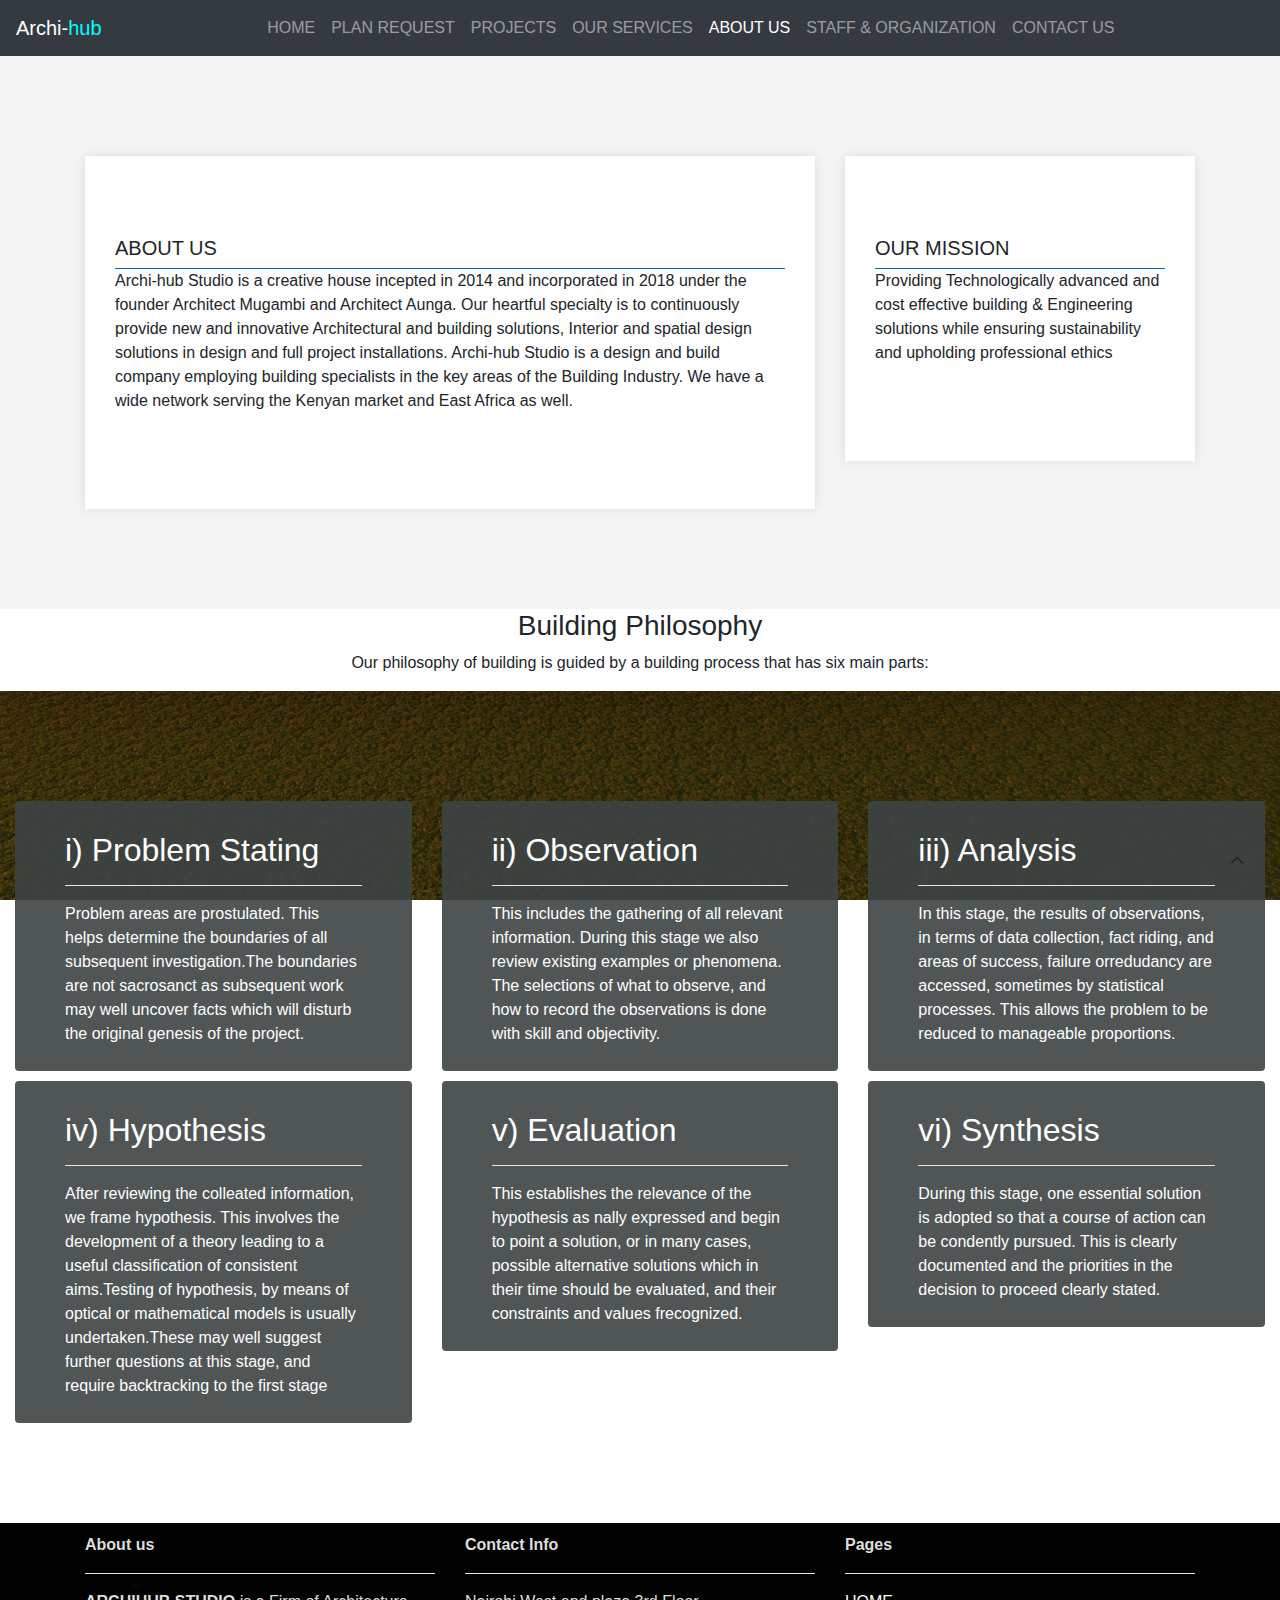
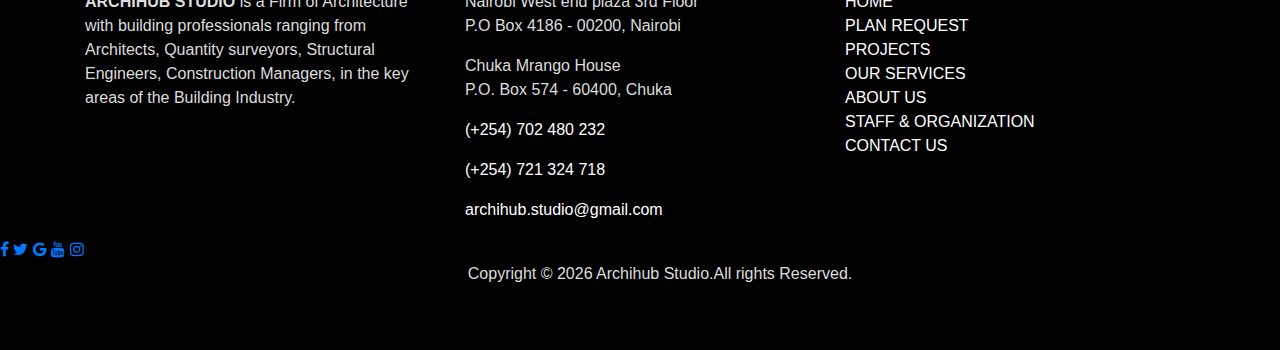
==== Aboutus.html @ 1d27cb5b "initial commit" ====
<!DOCTYPE html>
<html lang="en">
<head>
  <meta charset="utf-8">
	<meta name="viewport" content="width=device-width,initial-scale=1">
	<meta name="keywords" content="plan,architecture,bedroom,design,archihub,interior,architect,construction,archi-hub,archihub studio,archi-hub studio,plan request,plan-request,landscaping,house,approval,structural,BORAX,county,submission,approval">
	<title>Archihub Studio</title>
	
	<link rel="stylesheet" type="text/css" href="bootstrap/css/bootstrap.min.css">
	
	<!-- Owl Carousel CSS -->
    <link rel="stylesheet" href="css/owl-carousel/owl.carousel.min.css">
    <link rel="stylesheet" href="css/owl-carousel/owl.theme.default.min.css">
    
	<link rel="stylesheet" href="https://cdnjs.cloudflare.com/ajax/libs/font-awesome/4.7.0/css/font-awesome.min.css">
     
      
  <!--Magnific popup-->
  <link rel="stylesheet" href="css/magnific-popup/magnific-popup.css">
  
  <!--CUSTOM CSS-->
  <link rel="stylesheet" type="text/css" href="css/style.css">
</head>
<body>

<!--Header-->

<header class="">
 
 <nav class="navbar navbar-expand-lg navbar-dark bg-dark">
 <a class="navbar-brand" href="#">Archi-<span style="color: cyan;">hub</span></a>
  <button class="navbar-toggler" type="button" data-toggle="collapse" data-target="#collapsibleNavbar"" aria-controls=" aria-expanded="false" aria-label="Toggle navigation">
    <span class="navbar-toggler-icon"></span>
  </button>
 
  <div class="navbar-collapse collapse" id="collapsibleNavbar">
   <ul class="nav navbar-nav">
    <li class="nav-item">
      <a class="nav-link" href="Index.html">HOME</a>
    </li>
    <li class="nav-item">
      <a class="nav-link" href="Planrequest.html">PLAN REQUEST</a>
    </li>
    <li class="nav-item">
      <a class="nav-link" href="Project.html">PROJECTS</a>
    </li>
    <li class="nav-item">
      <a class="nav-link" href="services.html">OUR SERVICES</a>
    </li>
    <li class="nav-item active">
      <a class="nav-link" href="Aboutus.html">ABOUT US</a>
    </li>
    <li class="nav-item">
      <a class="nav-link" href="staff.html">STAFF & ORGANIZATION</a>
    </li>
    
    <li class="nav-item">
      <a class="nav-link" href="Contactus.html">CONTACT US</a>
    </li>

   </ul>
  </div>
 </nav>
 </header>
 
<!--HEADER ENDS-->

<div id="services">
    <div class="content-box-md">
    <div class="container">
    <div class="row">
      <div class="col-md-8">
       <div class="service">
       <h5>ABOUT US</h5>
       <hr>
       <p>Archi-hub Studio is a creative house incepted in 2014 and incorporated in 2018 under the founder Architect Mugambi and Architect Aunga.
          Our heartful specialty is to continuously provide new and innovative Architectural and building solutions, Interior and spatial design solutions in design and full project installations.
          
          Archi-hub Studio is a design and build company employing building specialists in the key areas of the Building Industry.
          
          We have a wide network serving the Kenyan market and East Africa as well.</p>
       </div>
      </div>
    
      <div class="col-md-4">
          <div class="service">
          <h5>OUR MISSION</h5>
          <hr>
          <p>Providing Technologically advanced and cost effective building & Engineering solutions while ensuring sustainability and upholding professional ethics</p>
          </div>
      </div>
    
    
    </div>
    </div>
    </div>
    </div>
    
     <h3 class="text-center">Building Philosophy</h3>
     <p class="text-center">Our philosophy of building is guided by a building process that has six main parts:</p>
             
    
 <section class="philosophy">
     
     <div class="content-box-md">
         
         <div class="container-fluid">
           
             <div class="row">
                 
                 <div class="col-md-4">
                    <div class="philosophy-item">
                     <h5>i) Problem Stating</h5>
                     <hr>
                     <p>Problem areas are prostulated. This helps determine the boundaries of all subsequent investigation.The boundaries are not sacrosanct as subsequent work may well uncover facts which will disturb the original genesis of the project.</p>
                 </div>
                 </div>
                 
                 <div class="col-md-4">
                    <div class="philosophy-item">
                     <h5>ii) Observation</h5>
                     <hr>
                     <p>This includes the gathering of all relevant information. During this stage we also review existing examples or phenomena. The selections of what to observe, and how to record the observations is done with skill and objectivity.</p>
                 </div>
                 </div>
                 
                 <div class="col-md-4">
                    <div class="philosophy-item">
                     <h5>iii) Analysis</h5>
                     <hr>
                     <p>In this stage, the results of observations, in terms of data collection, fact riding, and areas of success, failure orredudancy are accessed, sometimes by statistical processes. This allows the problem to be reduced to manageable proportions.</p>
                 </div>
                 </div>
                 
             </div>
             
         </div>
         
         <div class="container-fluid">
             
             <div class="row">
                 
                 <div class="col-md-4">
                    <div class="philosophy-item">
                     <h5>iv) Hypothesis</h5>
                     <hr>
                     <p>After reviewing the colleated information, we frame hypothesis. This involves the development of a theory leading to a useful classification of consistent aims.Testing of hypothesis, by means of optical or mathematical models is usually undertaken.These may well suggest further questions at this stage, and require backtracking to the first stage</p>
                 </div>
                 </div>
                 
                 <div class="col-md-4">
                    <div class="philosophy-item">
                     <h5>v) Evaluation</h5>
                     <hr>
                     <p>This establishes the relevance of the hypothesis as nally expressed and begin to point a solution, or in many cases, possible alternative solutions which in their time should be evaluated, and their constraints and values frecognized.</p>
                 </div>
                 </div>
                 
                 <div class="col-md-4">
                    <div class="philosophy-item">
                     <h5>vi) Synthesis</h5>
                     <hr>
                     <p>During this stage, one essential solution is adopted so that a course of action can be condently pursued. This is clearly documented and the priorities in the decision to proceed clearly stated.</p>
                 </div>
                 </div>
                 
             </div>
             
         </div>
         
     </div>
     
 </section>


<!--FOOTER BEGINS-->

<footer>
    <section class="bottom">
        <div class="container">
         <div class="row">
           <div class="col-sm-4">
            <div class="footer-div">
             <p class="strong"><strong>About us</strong></p>
             <hr>
             <p><strong>ARCHIHUB STUDIO</strong> is a Firm of Architecture with building professionals ranging from Architects, Quantity surveyors, Structural Engineers, Construction Managers, in the key areas of the Building Industry.</p>
           </div>
          </div>
           <div class="col-sm-4" id="contact">
            <div class="footer-div">
             <p class="strong" id="contactinfo"><strong>Contact Info</strong></p>
             <hr>
               <p>Nairobi West end plaza 3rd Floor<br>P.O Box  4186 - 00200, Nairobi</p>
               <p>Chuka Mrango House<br>P.O. Box 574 - 60400, Chuka</p>
               <p><a href="tel:+254702480232" style="text-decoration: none">(+254) 702 480 232</a></p>
               <p><a href="tel:+254721324718" style="text-decoration: none">(+254) 721 324 718</a></p>
               <p><a href="mailto:archihub.studio@gmail.com" style="text-decoration: none">archihub.studio@gmail.com</a></p>
           </div>
          </div>
           
           <div class="col-sm-4" id="pages">
              <div class="footer-div">
               <p class="strong"><strong>Pages</strong></p>
               <hr>
               <a href="Index.html" style="text-decoration: none">HOME</a><br>
               <a href="Planrequest.html" style="text-decoration: none">PLAN REQUEST</a><br>
               <a href="Project.html" style="text-decoration: none">PROJECTS</a><br>
               <a href="services.html" style="text-decoration: none">OUR SERVICES</a><br>
               <a href="Aboutus.html" style="text-decoration: none">ABOUT US</a><br>
               <a href="staff.html" style="text-decoration: none">STAFF & ORGANIZATION</a><br>
               <a href="Contactus.html" style="text-decoration: none">CONTACT US</a>
               </div>
           </div>
           
         </div>
       </div>
      </section>
      
         <div class="social">  
             <a href="#" id="face" class="fa fa-facebook"></a>        
             <a href="#" id="twit" class="fa fa-twitter"></a>
             <a href="#" class="fa fa-google"></a>  
             <a href="#" class="fa fa-youtube"></a>  
             <a href="#" class="fa fa-instagram"></a>
         </div>
      
  <div class="footer text-center" id="foot">
    <ul align="center">
    Copyright &copy;
    <script>
     document.write(new Date().getFullYear());
    </script> Archihub Studio.All rights Reserved.
  </ul>
  <br>
  
  <br/>
</div>

<!-- Back To Top -->
    <a href="#home" id="back-to-top" class="btn btn-sm btn-yellow btn-back-to-top smooth-scroll hidden-sm hidden-xs" title="home" role="button">
      <i class="fa fa-angle-up"></i>
    </a>

</footer>

<!--FOOTER ENDS-->

<!--JQUERY-->
    <script src="js/jquery.js"></script>
    
   <!-- BOOTSTRAP JS-->
   <script src="bootstrap/js/bootstrap.js"></script>
    <script src="bootstrap/js/bootstrap.min.js"></script>
    
    <!-- Owl Carousel JS -->
    <script src="js/owl-carousel/owl.carousel.min.js"></script>
    
     <!--MAGNIFIC POPUP-->
   <script src="js/jquery.magnific-popup.min.js"></script>
   
     <!--COUNTER-->
    <script src="js/counter/jquery.counterup.min.js"></script>
   
     <!--WAYPOINTS-->
    <script src="js/waypoints/jquery.waypoints.min.js"></script>

   <!--CUSTOM JS-->
    <script src="js/script.js"></script>

</body>
</html>
---- css/style.css ----
/*============================================================================
                          INDEX PAGE
=============================================================================*/
                          
/*==========================
Navigation
============================*/ 

.navbar-collapse{
    justify-content: center;
}
.navbar-collapse.collapse.in{
    display: inline-block;
    
}
.nav-item:hover li{
    color: #343a40;
}
/*======
navigation ends
=========================*/

/*=======================
carousel
======================*/



* {box-sizing: border-box;}
.mySlides {display: none;}
img {vertical-align: middle;}

/* Slideshow container */
.slideshow-container {
  max-width: 1000px;
  position: relative;
  margin: auto;
}

/* Caption text */
.text {
  color: #f2f2f2;
  font-size: 15px;
  padding: 8px 12px;
  position: absolute;
  bottom: 8px;
  width: 100%;
  text-align: center;
}

/* Number text (1/3 etc) */
.numbertext {
  color: #f2f2f2;
  font-size: 12px;
  padding: 8px 12px;
  position: absolute;
  top: 0;
}

/* The dots/bullets/indicators */
.dot {
  height: 15px;
  width: 15px;
  margin: 0 2px;
  background-color: #bbb;
  border-radius: 50%;
  display: inline-block;
  transition: background-color 0.6s ease;
}



/* Fading animation */
.fade {
  -webkit-animation-name: fade;
  -webkit-animation-duration: 5.0s;
  animation-name: fade;
  animation-duration: 5.0s;
    
}

@-webkit-keyframes fade {
  from {opacity: .4} 
  to {opacity: 1}
}

@keyframes fade {
  from {opacity: .4} 
  to {opacity: 1}
}

/* On smaller screens, decrease text size */
@media only screen and (max-width: 300px) {
  .text {font-size: 11px}
}


/*======================
Carousel ends
========================*/

/*=====================
TOP HOUSES
======================*/

.hvrbox .hvrbox-layer_slideup {
	-moz-transform: translateY(100%);
	-webkit-transform: translateY(100%);
	-ms-transform: translateY(100%);
	transform: translateY(100%);
}
.hvrbox:hover .hvrbox-layer_slideup,
.hvrbox.active .hvrbox-layer_slideup {
	-moz-transform: translateY(0);
	-webkit-transform: translateY(0);
	-ms-transform: translateY(0);
	transform: translateY(0);
}

/* Zoom Effect*/
.tophouse-item:hover img{
    -webkit-transform: scale(1.1);
    transform: scale(1.1);
}
.tophouse-item img{
    -webkit-transition: -webkit-transform 0.5s ease;
    transition: -webkit-transform 0.5s ease;
    transition: transform 0.5s ease;
    transition: transform 0.5s ease, -webkit-transform 0.5s ease;
}

.tophouse-item{
    overflow: hidden;
    position: relative;
}

/* overlay effect*/
.tophouse-item-overlay{
    position: absolute;
    top: 0;
    bottom: 0;
    left: 0;
    right: 0;
    background: rgba(14, 14, 17, 0.7);
    cursor: -webkit-zoom-in;
    cursor: zoom-in;
    opacity: 0;
    -webkit-transition: all 0.8s ease;
    transition: all 0.8s ease;
}

/* overlay details */
.tophouse-item-details{
    width: 100%;  
    position: absolute;
    top: 50%;
    left: 0;
    -webkit-transform: translateY(-50%);
    transform: translateY(-50%);
}

.tophouse-item-details h3{
    color: #f4c613;
    text-transform: uppercase;
    font-size: 30px;
    margin: 0;
    padding: 0;
    -webkit-transform: translateY(-20%);
    transform: translateY(-20%);
    -webkit-transition: all 0.8s;
    transition: all 0.8s;
}

.tophouse-item-details span{
    display: inline-block;
    border-top: 1px solid #fff;
    border-bottom: 1px solid #fff;
    height: 6px;
    width: 30px;
    margin: 11px auto 5px auto;
}

.tophouse-item-details p{
    font-size: 17px;
    color: #fff;
    text-transform: uppercase;
    margin: 0;
    padding: 0;
    -webkit-transform: translateY(20%);
    transform: translateY(20%);
    -webkit-transition: all 0.8s;
    transition: all 0.8s;
}

/* display on hover */
.tophouse-item:hover .tophouse-item-details h3{
    -webkit-transform: translateY(0);
    transform: translateY(0);   
}

.tophouse-item:hover .tophouse-item-details p{
    -webkit-transform: translateY(0);
    transform: translateY(0);   
}

.tophouse-item:hover .tophouse-item-overlay{
    opacity: 1;
}

.column-margin{
    margin: 10px 0;
}
/*=====================
TOP HOUSES ENDS
======================*/

/*=====================
STATS SECTION BEGINS
======================*/

.vertical-heading h5 {
    color: #0072ff;
    font-size: 14px;
    font-weight: 500;
    text-transform: uppercase;
    word-spacing: 9px;
    display: inline-block;
    -webkit-transform: rotate(-90deg);
    transform: rotate(-90deg);
    position: relative;
    top: 60px;
    left: -53px;
}

.vertical-heading h2 {
    margin: 0 0 0 35px;
}

.vertical-heading h2 {
    font-size: 42px;
    font-weight: 100;
    line-height: 45px;
}

#stats{
    background: url("../gen renders/MTWAPA HOTEL/111.jpg") no-repeat fixed center;
    background-size: cover;
}

#stats .content-box-md{
    background: rgba(0, 0, 0, 0.8);
}

#stats .vertical-heading h2{
    color: #fff;
}

#stats .vertical-heading{
    margin-bottom: 50px;
}

.stats-item{
    background: rgba(61, 68, 68, 0.6);
    border-radius: 4px;
    min-height: 170px;
    padding: 25px 50px;
    -webkit-transition: all 400ms linear;
    transition: all 400ms linear;
}

.stats-item i{
    font-size: 42px;
    color: #0072ff;
    margin: 0 0 6px 0;
    -webkit-transition: all 400ms linear;
    transition: all 400ms linear;
}

.stats-item h3{
    font-size: 32px;
    color: #fff;
    margin: 5px 0 5px 0;
}

.stats-item p{
    color: #fff;
    margin: 0;
}

.stats-item:hover{
    background: #0072ff;
} 

.stats-item:hover i{
    color: #fff;
    -webkit-transform: translateY(-20px);
    transform: translateY(-20px);
}


/*=====================
STATS SECTION ENDS
======================*/



/*======================
 SIDEBAR BEGINS
=======================*/
.interior{
  height: auto;
  width: 100%;
}



/*======================
 SIDEBAR ENDS
=======================*/
/*====================
footer
====================*/

footer{
  position: relative;
  clear: both;
  height: 40px;
  margin-top: 0px;
  bottom: 0;
}


.bottom{
  background-color: #000000;
  z-index: -100;
}

footer{
  color: #dddddd;
}
#foot{
  background-color: #000000;
      
}

.bottom hr{
  background-color: #fff;
}

#pages a{
    color: #fff;
}

.footer-div{
    margin-top: 10px;
}

#contact p a{
    color: #fff;
}

.btn-back-to-top{
    position: fixed;
    bottom: 20px;
    right: 20px;
    padding: 3px 15px;
    border-radius: 4px;
    font-size: 22px;
}
/*========================
 SOCIAL BEGINS
=========================*/

.social{
    background-color: #000000;
}


/*===============
 SOCIAL ENDS
================*/


/*================
footer ends
the footer continues
archihub css
==================*/


/*=====================
  table
  =====================*/

table {
  font-family: arial, sans-serif;
  border-collapse: collapse;
  width: 100%;
}

td, th {
  border: 1px solid #dddddd;
  text-align: left;
  padding: 8px;
}

td {
    width: 25%;
}

tr:nth-child(even) {
  background-color: #dddddd;
}

/*=====================
  table
  =====================*/


/*=============================================================
        SERVICES PAGE
  ============================================================*/

 /*=====================
 content div
 =====================*/

#services{
  background: #f4f4f4;
}
.service{
  background: #fff;
  padding: 80px 30px;
  -webkit-box-shadow: 0 0 10px rgba(0,0,0, .1);
  box-shadow: 0 0 10px rgba(0,0,0, .1);
}
 .service hr{
 background-color: #0072ff;
 margin: 0 auto;
 }

 .service:hover hr{
   background-color: #fff;
 }
 .service li{
   margin-top: 20px;
 }

 .service:hover{
   background-color: #0072ff;
   transform: translateY(-10px);
 }

 .service:hover h5, .service:hover li{
   color: #fff;
 }
 .service{
   -webkit-transition: all 400ms ease-in-out;
   transition: all 400ms ease-in-out;
 }

 /*=====================
 content div ends
 =====================*/

/*=======================
  Content Boxes
  =====================*/

.content-box-md{
    padding: 100px 0;
}


/*=======================
  Content Boxes end
  =====================*/

/*===========================================================================================
                            ABOUT US PAGE
===========================================================================================*/

/*===================
Philosophy section
====================*/
.philosophy{
    background: url("../gen renders/MTWAPA HOTEL/111.jpg") no-repeat fixed center;
    background-size: cover;
}
.philosophy-item{
    background: rgba(61, 68, 68, 0.9);
    border-radius: 4px;
    min-height: 170px;
    padding: 25px 50px;
    -webkit-transition: all 400ms linear;
    transition: all 400ms linear;
    margin-top: 10px;
}
.philosophy-item h5{
    font-size: 32px;
    color: #fff;
    margin: 5px 0 5px 0;
}

.philosophy-item p{
    color: #fff;
    margin: 0;
}

.philosophy-item:hover{
    background: #0072ff;
} 
.philosophy-item hr{
    background-color: #fff;
}
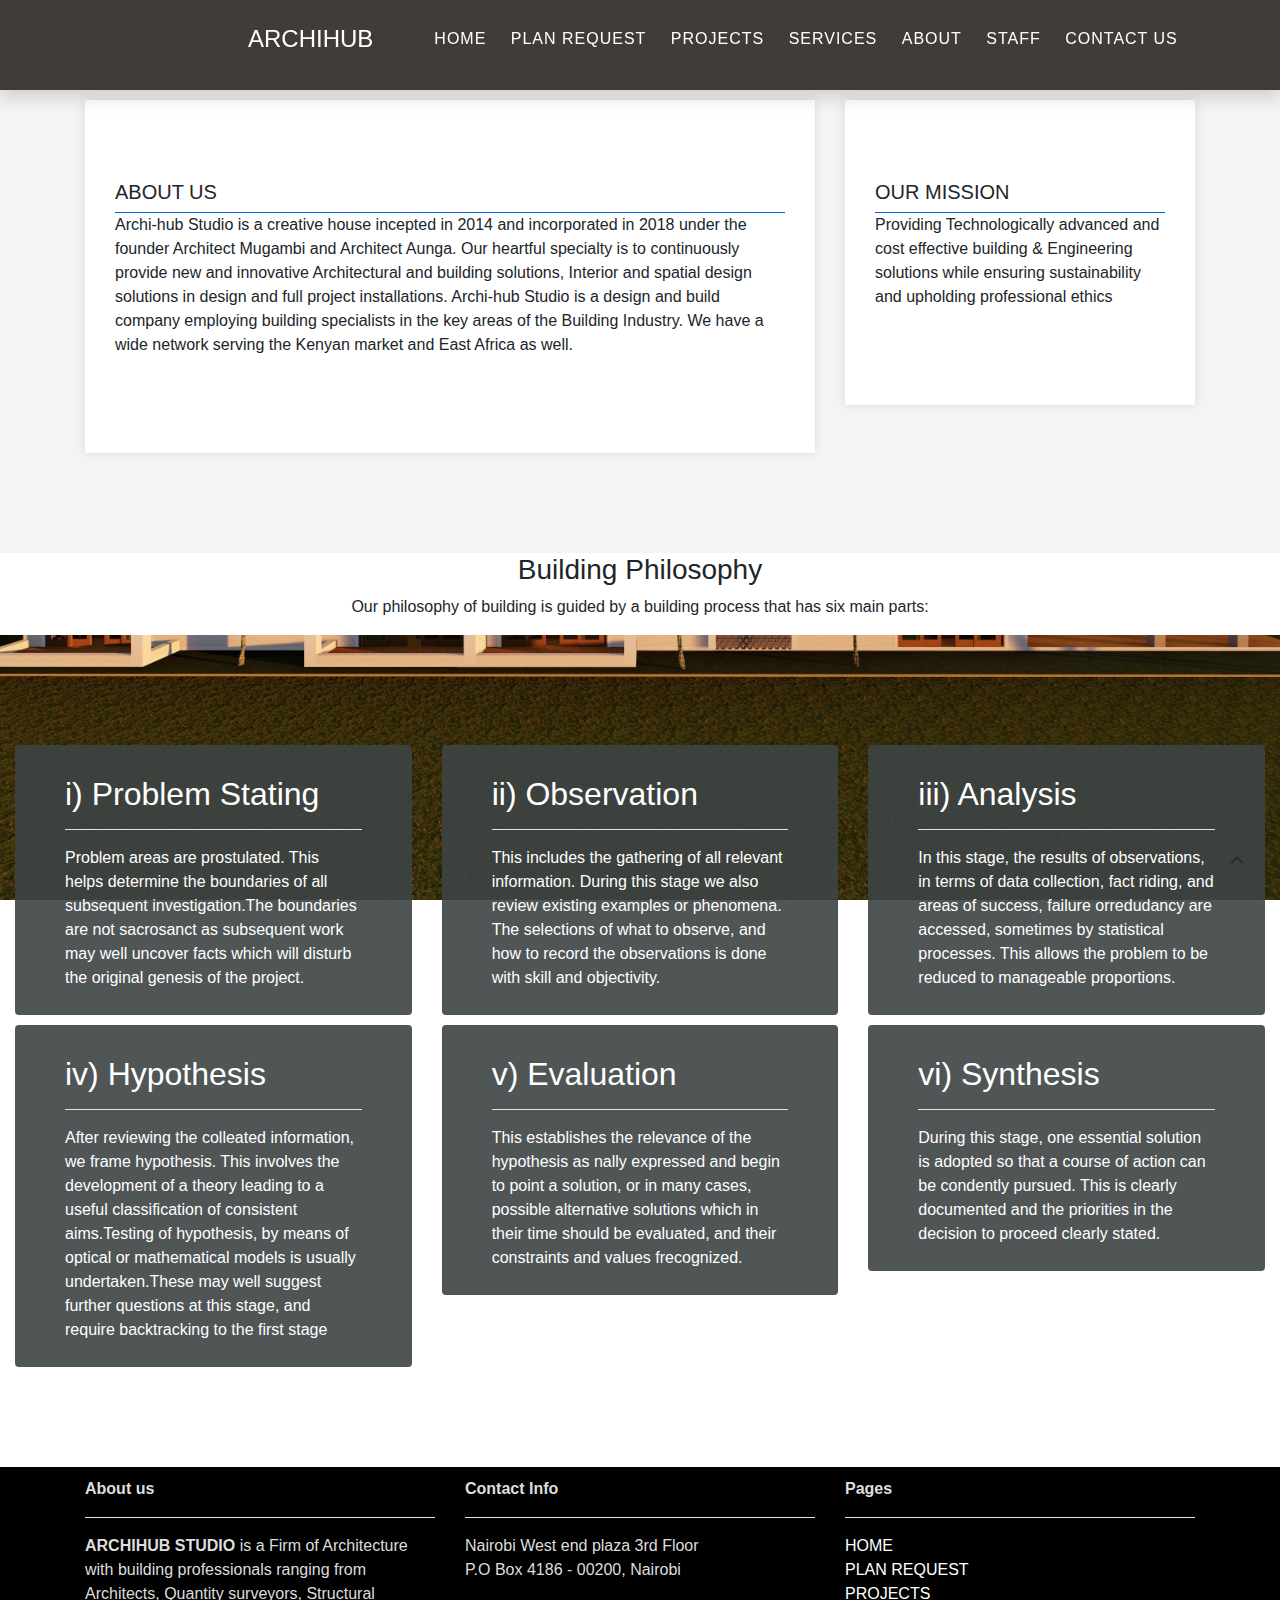
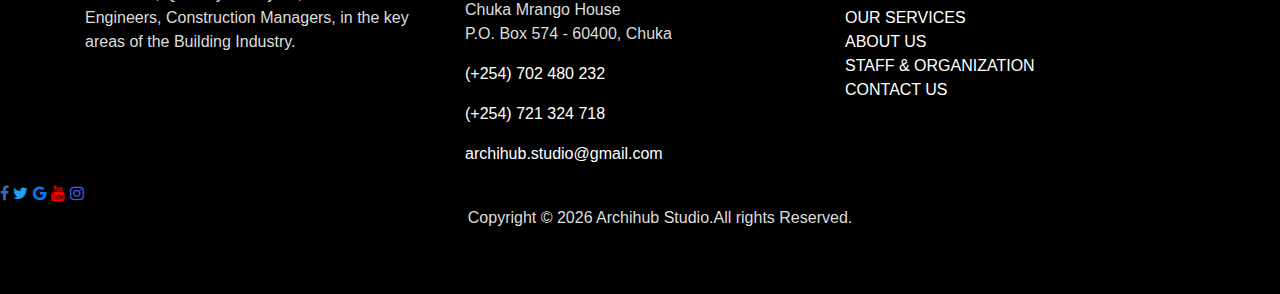
==== commit bec5dd12: "First commit" ====
--- a/Aboutus.html
+++ b/Aboutus.html
@@ -20,48 +20,46 @@
   
   <!--CUSTOM CSS-->
   <link rel="stylesheet" type="text/css" href="css/style.css">
+  <link rel="stylesheet" type="text/css" href="css/responsive.css">
 </head>
 <body>
 
 <!--Header-->
 
-<header class="">
- 
- <nav class="navbar navbar-expand-lg navbar-dark bg-dark">
- <a class="navbar-brand" href="#">Archi-<span style="color: cyan;">hub</span></a>
-  <button class="navbar-toggler" type="button" data-toggle="collapse" data-target="#collapsibleNavbar"" aria-controls=" aria-expanded="false" aria-label="Toggle navigation">
-    <span class="navbar-toggler-icon"></span>
-  </button>
- 
-  <div class="navbar-collapse collapse" id="collapsibleNavbar">
-   <ul class="nav navbar-nav">
-    <li class="nav-item">
-      <a class="nav-link" href="Index.html">HOME</a>
-    </li>
-    <li class="nav-item">
-      <a class="nav-link" href="Planrequest.html">PLAN REQUEST</a>
-    </li>
-    <li class="nav-item">
-      <a class="nav-link" href="Project.html">PROJECTS</a>
-    </li>
-    <li class="nav-item">
-      <a class="nav-link" href="services.html">OUR SERVICES</a>
-    </li>
-    <li class="nav-item active">
-      <a class="nav-link" href="Aboutus.html">ABOUT US</a>
-    </li>
-    <li class="nav-item">
-      <a class="nav-link" href="staff.html">STAFF & ORGANIZATION</a>
-    </li>
-    
-    <li class="nav-item">
-      <a class="nav-link" href="Contactus.html">CONTACT US</a>
-    </li>
-
-   </ul>
+<div class="container text-dark" id="home">
+  <nav class="navbar navbar-light fixed-top py-3 shadow" style="padding-left: 200px;">
+    <a class="navbar-brand ml-5" href="#page-top">ARCHIHUB</a>
+    <input type="checkbox" id="check">
+    <label for="check" class="checkbtn">
+        <i class="fas fa-bars"></i>
+    </label>
+  
+        <ul class="navBar_resp mr-auto my-1">
+            <li class="nav-item"><a href="Index.html">HOME</a></li>
+            <li class="nav-item"><a href="Planrequest.html">PLAN REQUEST</a></li>
+            <li class="nav-item"><a href="Project.html">PROJECTS</a></li>
+            <li class="nav-item"><a href="services.html">SERVICES</a></li>
+            <li class="nav-item"><a href="Aboutus.html">ABOUT</a></li>
+            <li class="nav-item"><a href="staff.html">STAFF</a></li>
+            <li class="nav-item"><a href="Contactus.html">CONTACT US</a></li>
+        </ul>
+  
+        <ul class="contacts contactsb d-flex align-items-center justify-content-center my-1" style="padding-right: 200px;">
+          <li class="text-center">
+              <a href="#"><i class="fab fa-facebook fa-2x"></i></a>
+          </li>
+          <li class="text-center">
+              <a href="#"><i class="fab fa-twitter fa-2x"></i></a>
+          </li>
+          <li class="text-center">
+              <a href="#"><i class="fab fa-whatsapp fa-2x"></i></a>
+          </li>
+          <li class="text-center">
+              <a href="#"><i class="fab fa-instagram fa-2x"></i></a>
+          </li>
+      </ul>
+  </nav>
   </div>
- </nav>
- </header>
  
 <!--HEADER ENDS-->
 
--- a/css/style.css
+++ b/css/style.css
@@ -1,14 +1,199 @@
 /*============================================================================
                           INDEX PAGE
 =============================================================================*/
-                          
+ 
+
+
+
+
+/* nav */
+
+nav {
+  top: 0;
+  width: 100%;
+  z-index: 100%;
+  background-color: #403C39;
+  transition: all 1s;
+  z-index: 100%;
+}
+
+nav a:hover {
+  color: #ADB6BC!important;
+}
+
+nav.active {
+  position: fixed;
+  top: 0;
+  width: 100%;
+  color: black!important;
+  background: white;
+  transition: all 5s;
+}
+
+
+
+nav.active a:hover {
+  color: #2470a0!important;
+}
+
+nav ul {
+	float: right;
+  margin-right: 60px;
+}
+
+nav ul li {
+	display: inline-block;
+	margin: 0 5px;
+	margin-right: 15px;
+  letter-spacing: 1px;
+}
+
+nav a{
+  color: white!important; 
+}
+
+nav.active a{
+  color: black!important;
+}
+
+.main_nav ul {
+  text-decoration: none!important;
+}
+
+nav ul li{
+  list-style: none!important;
+}
+
+nav ul li a{
+  text-decoration: none!important;
+}
+
+
+.checkbtn {
+	font-size: 25px;
+	color: white;
+	float: right;
+	margin-right: 40px;
+	cursor: pointer;
+	display: none;
+}
+
+nav.active .checkbtn {
+	color: black;
+}
+
+.checkbtn:hover {
+	color: #ADB6BC;
+	transition: .5s;
+}
+
+nav.active .checkbtn:hover {
+	color: #78b7bb;
+	transition: .5s;
+}
+
+#check {
+	display: none;
+}
+
+/*End of nav */
+
+
+.description {
+  font-size: 14px!important;
+}
+
+
+
+header.masthead {
+  padding-top: 10rem;
+  padding-bottom: calc(10rem - 4.5rem);
+  background: url("../images/K28.jpg");
+  background-position: center;
+  background-repeat: no-repeat;
+  background-attachment: scroll;
+  background-size: cover;
+}
+
+@media (min-width: 992px) {
+  header.masthead {
+    height: 100vh;
+    min-height: 40rem;
+    padding-top: 4.5rem;
+    padding-bottom: 0;
+  }
+}
+
+
+.contacts {
+    flex-direction: row;
+}
+
+.fa-facebook, .fa-facebook-f {
+  color: #4267B2;
+}
+
+.fa-twitter {
+  color: #1DA1F2;
+}
+
+.fa-whatsapp {
+  color: #128C7E;
+}
+
+.fa-linkedin-in {
+  color: #0072b1;
+}
+
+.fa-youtube {
+  color: #FF0000;
+}
+
+.fa-instagram {
+  color: #405DE6;
+}
+
+.fa-facebook:hover, .fa-facebook-f:hover, .fa-twitter:hover, 
+.fa-whatsapp:hover, .fa-linkedin-in:hover, .fa-youtube:hover,
+.fa-instagram:hover {
+  color: #99A4AB;
+}
+
+.contacts li{
+    list-style-type: none;
+    line-height: 0px;
+    padding-top: 0px;
+    font-size: 10px;
+    margin-right: 17px;
+}
+
+.contacts li a{
+  color: white;
+}
+
+.contacts li a:hover{
+  color: #2470a0!important;
+}
+
+.title-underline {
+    width: 290px;
+    height: 2px;
+}
+
+.masthead .contactheadertext {
+  font-size: 14px;
+  letter-spacing: 0.5px;
+  text-align: justify;
+}
+
+
+
+
 /*==========================
 Navigation
 ============================*/ 
 
-.navbar-collapse{
-    justify-content: center;
-}
+
 .navbar-collapse.collapse.in{
     display: inline-block;
     
@@ -16,6 +201,7 @@
 .nav-item:hover li{
     color: #343a40;
 }
+
 /*======
 navigation ends
 =========================*/
@@ -38,6 +224,8 @@
 }
 
 /* Caption text */
+
+
 .text {
   color: #f2f2f2;
   font-size: 15px;
@@ -99,120 +287,10 @@
 Carousel ends
 ========================*/
 
-/*=====================
-TOP HOUSES
-======================*/
-
-.hvrbox .hvrbox-layer_slideup {
-	-moz-transform: translateY(100%);
-	-webkit-transform: translateY(100%);
-	-ms-transform: translateY(100%);
-	transform: translateY(100%);
-}
-.hvrbox:hover .hvrbox-layer_slideup,
-.hvrbox.active .hvrbox-layer_slideup {
-	-moz-transform: translateY(0);
-	-webkit-transform: translateY(0);
-	-ms-transform: translateY(0);
-	transform: translateY(0);
-}
-
-/* Zoom Effect*/
-.tophouse-item:hover img{
-    -webkit-transform: scale(1.1);
-    transform: scale(1.1);
-}
-.tophouse-item img{
-    -webkit-transition: -webkit-transform 0.5s ease;
-    transition: -webkit-transform 0.5s ease;
-    transition: transform 0.5s ease;
-    transition: transform 0.5s ease, -webkit-transform 0.5s ease;
-}
-
-.tophouse-item{
-    overflow: hidden;
-    position: relative;
-}
-
-/* overlay effect*/
-.tophouse-item-overlay{
-    position: absolute;
-    top: 0;
-    bottom: 0;
-    left: 0;
-    right: 0;
-    background: rgba(14, 14, 17, 0.7);
-    cursor: -webkit-zoom-in;
-    cursor: zoom-in;
-    opacity: 0;
-    -webkit-transition: all 0.8s ease;
-    transition: all 0.8s ease;
-}
-
-/* overlay details */
-.tophouse-item-details{
-    width: 100%;  
-    position: absolute;
-    top: 50%;
-    left: 0;
-    -webkit-transform: translateY(-50%);
-    transform: translateY(-50%);
-}
-
-.tophouse-item-details h3{
-    color: #f4c613;
-    text-transform: uppercase;
-    font-size: 30px;
-    margin: 0;
-    padding: 0;
-    -webkit-transform: translateY(-20%);
-    transform: translateY(-20%);
-    -webkit-transition: all 0.8s;
-    transition: all 0.8s;
-}
-
-.tophouse-item-details span{
-    display: inline-block;
-    border-top: 1px solid #fff;
-    border-bottom: 1px solid #fff;
-    height: 6px;
-    width: 30px;
-    margin: 11px auto 5px auto;
-}
-
-.tophouse-item-details p{
-    font-size: 17px;
-    color: #fff;
-    text-transform: uppercase;
-    margin: 0;
-    padding: 0;
-    -webkit-transform: translateY(20%);
-    transform: translateY(20%);
-    -webkit-transition: all 0.8s;
-    transition: all 0.8s;
-}
-
-/* display on hover */
-.tophouse-item:hover .tophouse-item-details h3{
-    -webkit-transform: translateY(0);
-    transform: translateY(0);   
-}
-
-.tophouse-item:hover .tophouse-item-details p{
-    -webkit-transform: translateY(0);
-    transform: translateY(0);   
-}
-
-.tophouse-item:hover .tophouse-item-overlay{
-    opacity: 1;
-}
-
-.column-margin{
-    margin: 10px 0;
-}
-/*=====================
-TOP HOUSES ENDS
-======================*/
+.bg-light{
+  background-color: #f8f9fa!important;
+}
+
 
 /*=====================
 STATS SECTION BEGINS
--- a/css/responsive.css
+++ b/css/responsive.css
@@ -0,0 +1,95 @@
+@charset "UTF-8";
+
+
+@media (max-width: 1200px) {
+	nav {
+	  	padding-left: 130px!important;
+	}
+	nav ul {
+		padding-right: 70px!important;
+	}
+}
+
+@media (max-width: 1050px) {
+	nav {
+	  	padding-left: 90px!important;
+	}
+	nav ul {
+		padding-right: 40px!important;
+	}
+}
+
+
+@media (min-width: 992px) {
+	.navbar-brand {
+		font-size: 24px;
+	}
+}
+
+@media (max-width: 992px) {
+	nav ul.navBar_resp li a {
+		font-size: 15px;
+	}
+
+	.navbar-brand {
+		font-size: 22px;
+	}
+}
+
+
+@media (max-width: 858px) {
+	.checkbtn {
+		display: block;
+	}
+
+	ul.contactsb {
+		display: none!important;
+	}
+
+	nav ul {
+		position: fixed;
+		width: 100%;
+		background: #97445F;
+		opacity: 0.95;
+		top: 77px;
+		left: -100%;
+		text-align: center;
+		transition: all 0.5s ease-in-out;
+	}
+
+	nav.active ul {
+		position: fixed;
+		width: 100%;
+		background: #EDEDED;
+		top: 77px;
+		left: -100%;
+		text-align: center;
+		transition: all 0.5s ease-in-out;
+	}
+
+	nav ul li {
+		display: block!important;
+		margin: 50px 0;
+	}
+
+	nav ul li a {
+		font-size: 20px;
+	}
+
+	#check:checked ~ ul {
+		left: 0;
+	}
+}
+
+@media (max-width: 768px) {
+
+	nav ul li a {
+		font-size: 15px;
+	}
+	.fa-bars {
+		font-size: 24px;
+	}
+	nav {
+	  	padding-left: 20px!important;
+	}
+}
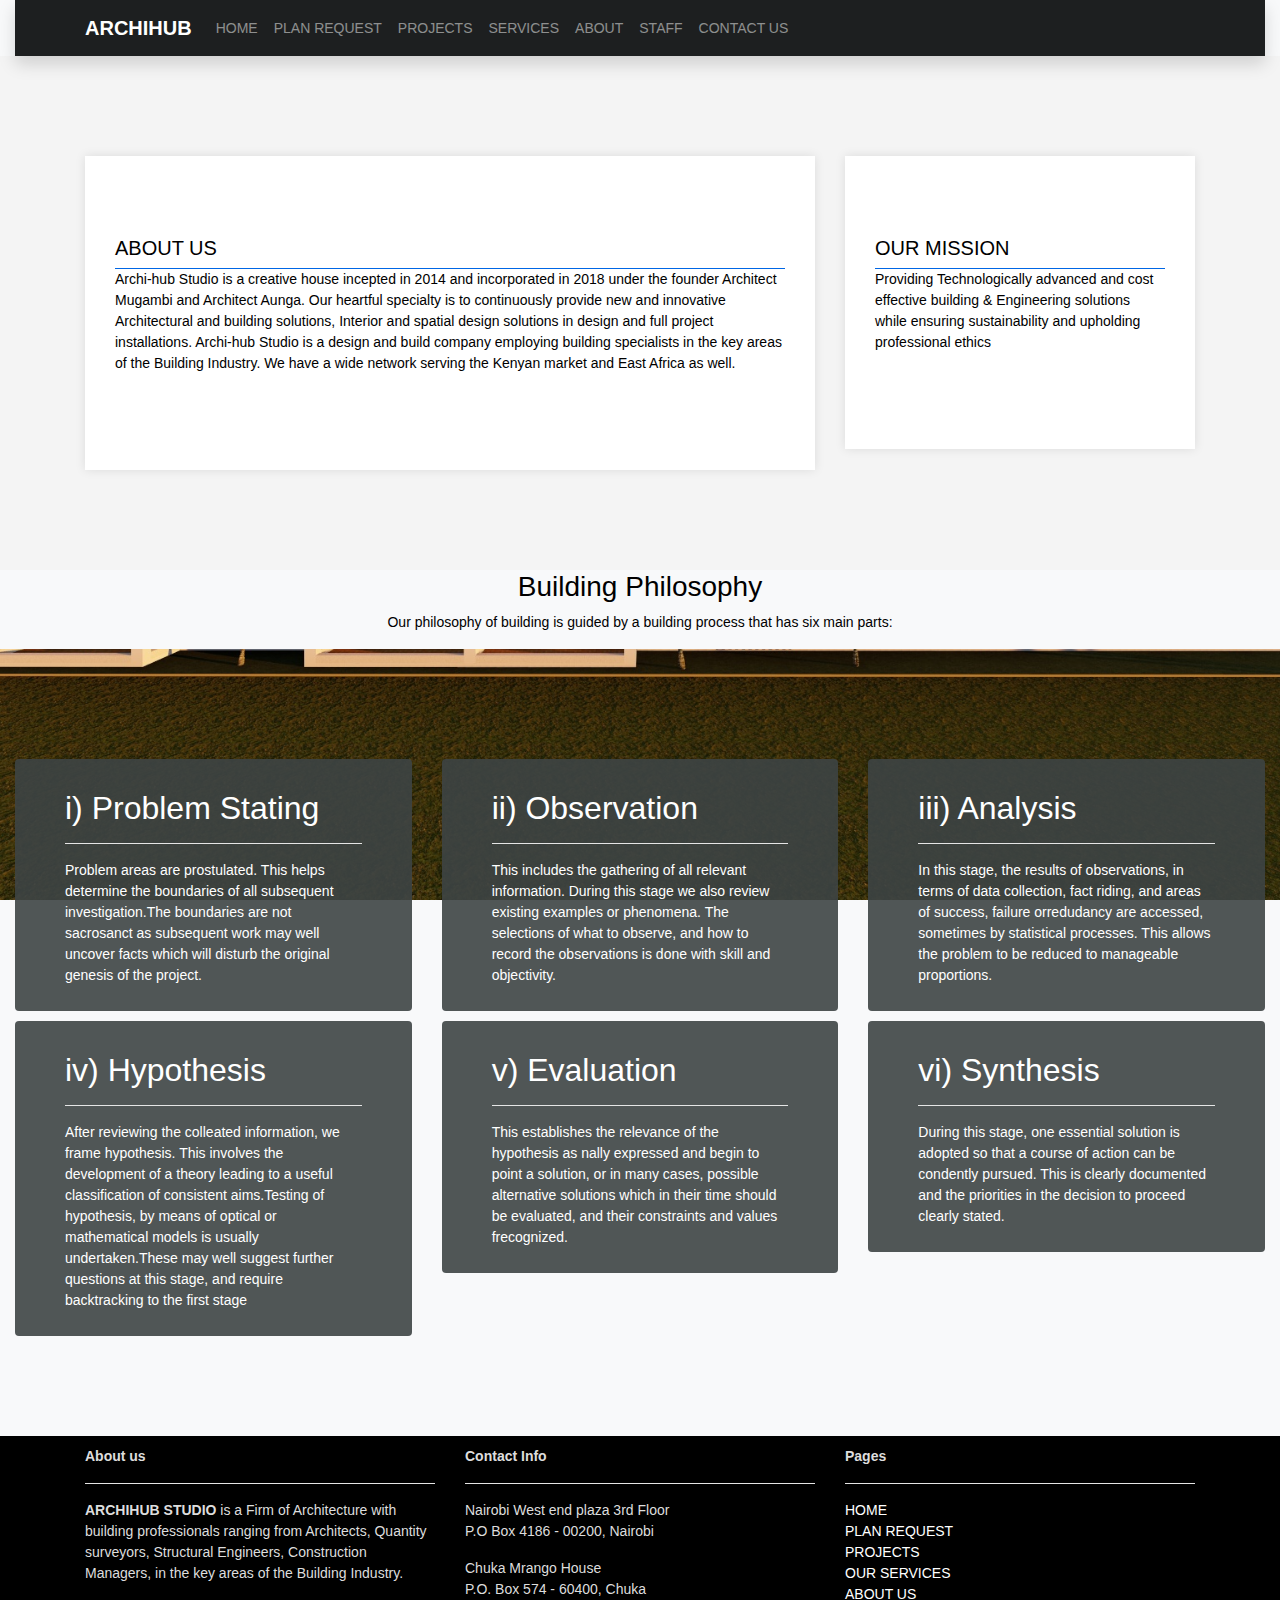
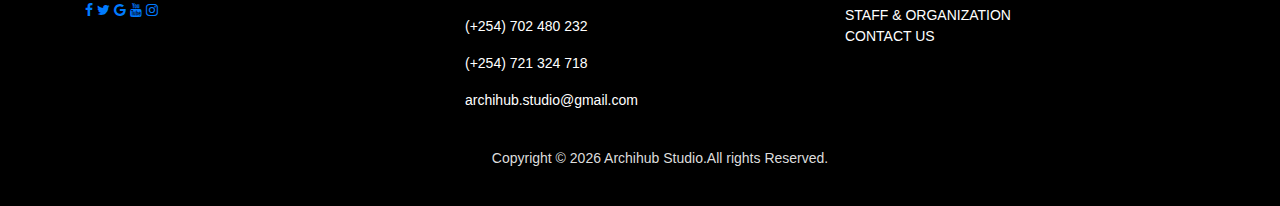
==== commit b9f869c9: "first commit" ====
--- a/Aboutus.html
+++ b/Aboutus.html
@@ -1,5 +1,3 @@
-<!DOCTYPE html>
-<html lang="en">
 <head>
   <meta charset="utf-8">
 	<meta name="viewport" content="width=device-width,initial-scale=1">
@@ -19,47 +17,84 @@
   <link rel="stylesheet" href="css/magnific-popup/magnific-popup.css">
   
   <!--CUSTOM CSS-->
+  <link rel="stylesheet" href="./swiper-bundle.min.css">
   <link rel="stylesheet" type="text/css" href="css/style.css">
+  <link rel="stylesheet" type="text/css" href="css/contact.css">
   <link rel="stylesheet" type="text/css" href="css/responsive.css">
+
+
+  <style>
+    body {
+      background: #fff;
+      font-family: Helvetica Neue, Helvetica, Arial, sans-serif;
+      font-size: 14px;
+      color: #000;
+      margin: 0;
+      padding: 0;
+    }
+
+    .swiper-container {
+      width: 100%;
+      padding-top: 50px;
+      padding-bottom: 50px;
+    }
+
+    .swiper-slide {
+      background-position: center;
+      background-size: cover;
+      width: 300px;
+      height: 300px;
+
+    }
+
+
+  </style>
+
+
+
 </head>
-<body>
-
-<!--Header-->
-
-<div class="container text-dark" id="home">
-  <nav class="navbar navbar-light fixed-top py-3 shadow" style="padding-left: 200px;">
-    <a class="navbar-brand ml-5" href="#page-top">ARCHIHUB</a>
-    <input type="checkbox" id="check">
-    <label for="check" class="checkbtn">
-        <i class="fas fa-bars"></i>
-    </label>
-  
-        <ul class="navBar_resp mr-auto my-1">
-            <li class="nav-item"><a href="Index.html">HOME</a></li>
-            <li class="nav-item"><a href="Planrequest.html">PLAN REQUEST</a></li>
-            <li class="nav-item"><a href="Project.html">PROJECTS</a></li>
-            <li class="nav-item"><a href="services.html">SERVICES</a></li>
-            <li class="nav-item"><a href="Aboutus.html">ABOUT</a></li>
-            <li class="nav-item"><a href="staff.html">STAFF</a></li>
-            <li class="nav-item"><a href="Contactus.html">CONTACT US</a></li>
-        </ul>
-  
-        <ul class="contacts contactsb d-flex align-items-center justify-content-center my-1" style="padding-right: 200px;">
-          <li class="text-center">
-              <a href="#"><i class="fab fa-facebook fa-2x"></i></a>
-          </li>
-          <li class="text-center">
-              <a href="#"><i class="fab fa-twitter fa-2x"></i></a>
-          </li>
-          <li class="text-center">
-              <a href="#"><i class="fab fa-whatsapp fa-2x"></i></a>
-          </li>
-          <li class="text-center">
-              <a href="#"><i class="fab fa-instagram fa-2x"></i></a>
-          </li>
-      </ul>
-  </nav>
-  </div>
+<body class="bg-light">
+
+
+
+
+<header>
+          <!--Navbar-->
+          <nav style="margin:0 15px;" class="navbar navbar-expand-lg navbar-dark scrolling-navbar shadow">
+            <div class="container">
+              <a class="navbar-brand" href="index.html"><strong>ARCHIHUB</strong></a>
+              <button class="navbar-toggler" type="button" data-toggle="collapse" data-target="#navbarSupportedContent-7" aria-controls="navbarSupportedContent-7" aria-expanded="false" aria-label="Toggle navigation">
+                <span class="navbar-toggler-icon"></span>
+              </button>
+              <div class="collapse navbar-collapse" id="navbarSupportedContent-7">
+                <ul class="navbar-nav mr-auto">
+                  <li class="nav-item">
+                    <a class="nav-link" href="index.html">HOME</a>
+                    <li class="nav-item">
+                      <a class="nav-link" href="Planrequest.html">PLAN REQUEST</a>
+                    </li>
+                    <li class="nav-item">
+                        <a class="nav-link" href="Project.html">PROJECTS</a>
+                    </li>
+                    <li class="nav-item">
+                        <a class="nav-link" href="services.html">SERVICES</a>
+                      </li>
+                    <li class="nav-item">
+                        <a class="nav-link" href="Aboutus.html">ABOUT</a>
+                      </li>
+                    <li class="nav-item">
+                        <a class="nav-link" href="staff.html">STAFF</a>
+                      </li>
+                    <li class="nav-item">
+                        <a class="nav-link" href="Contactus.html">CONTACT US</a>
+                      </li>
+                </ul>
+                
+              </div>
+            </div>
+          </nav>
+
+</header>
  
 <!--HEADER ENDS-->
 
@@ -173,97 +208,98 @@
 
 <!--FOOTER BEGINS-->
 
+
 <footer>
-    <section class="bottom">
-        <div class="container">
-         <div class="row">
-           <div class="col-sm-4">
+  <section class="bottom">
+      <div class="container">
+       <div class="row">
+         <div class="col-sm-4">
+          <div class="footer-div">
+           <p class="strong"><strong>About us</strong></p>
+           <hr>
+           <p><strong>ARCHIHUB STUDIO</strong> is a Firm of Architecture with building professionals ranging from Architects, Quantity surveyors, Structural Engineers, Construction Managers, in the key areas of the Building Industry.</p>
+           <div class="social">  
+            <a href="#" id="face" class="fa fa-facebook"></a>        
+            <a href="#" id="twit" class="fa fa-twitter"></a>
+            <a href="#" class="fa fa-google"></a>  
+            <a href="#" class="fa fa-youtube"></a>  
+            <a href="#" class="fa fa-instagram"></a>
+        </div>
+          </div>
+        </div>
+         <div class="col-sm-4" id="contact">
+          <div class="footer-div">
+           <p class="strong" id="contactinfo"><strong>Contact Info</strong></p>
+           <hr>
+             <p>Nairobi West end plaza 3rd Floor<br>P.O Box  4186 - 00200, Nairobi</p>
+             <p>Chuka Mrango House<br>P.O. Box 574 - 60400, Chuka</p>
+             <p><a href="tel:+254702480232" style="text-decoration: none">(+254) 702 480 232</a></p>
+             <p><a href="tel:+254721324718" style="text-decoration: none">(+254) 721 324 718</a></p>
+             <p><a href="mailto:archihub.studio@gmail.com" style="text-decoration: none">archihub.studio@gmail.com</a></p>
+         </div>
+        </div>
+         
+         <div class="col-sm-4" id="pages">
             <div class="footer-div">
-             <p class="strong"><strong>About us</strong></p>
+             <p class="strong"><strong>Pages</strong></p>
              <hr>
-             <p><strong>ARCHIHUB STUDIO</strong> is a Firm of Architecture with building professionals ranging from Architects, Quantity surveyors, Structural Engineers, Construction Managers, in the key areas of the Building Industry.</p>
-           </div>
-          </div>
-           <div class="col-sm-4" id="contact">
-            <div class="footer-div">
-             <p class="strong" id="contactinfo"><strong>Contact Info</strong></p>
-             <hr>
-               <p>Nairobi West end plaza 3rd Floor<br>P.O Box  4186 - 00200, Nairobi</p>
-               <p>Chuka Mrango House<br>P.O. Box 574 - 60400, Chuka</p>
-               <p><a href="tel:+254702480232" style="text-decoration: none">(+254) 702 480 232</a></p>
-               <p><a href="tel:+254721324718" style="text-decoration: none">(+254) 721 324 718</a></p>
-               <p><a href="mailto:archihub.studio@gmail.com" style="text-decoration: none">archihub.studio@gmail.com</a></p>
-           </div>
-          </div>
-           
-           <div class="col-sm-4" id="pages">
-              <div class="footer-div">
-               <p class="strong"><strong>Pages</strong></p>
-               <hr>
-               <a href="Index.html" style="text-decoration: none">HOME</a><br>
-               <a href="Planrequest.html" style="text-decoration: none">PLAN REQUEST</a><br>
-               <a href="Project.html" style="text-decoration: none">PROJECTS</a><br>
-               <a href="services.html" style="text-decoration: none">OUR SERVICES</a><br>
-               <a href="Aboutus.html" style="text-decoration: none">ABOUT US</a><br>
-               <a href="staff.html" style="text-decoration: none">STAFF & ORGANIZATION</a><br>
-               <a href="Contactus.html" style="text-decoration: none">CONTACT US</a>
-               </div>
-           </div>
-           
+             <a href="Index.html" style="text-decoration: none">HOME</a><br>
+             <a href="Planrequest.html" style="text-decoration: none">PLAN REQUEST</a><br>
+             <a href="Project.html" style="text-decoration: none">PROJECTS</a><br>
+             <a href="services.html" style="text-decoration: none">OUR SERVICES</a><br>
+             <a href="Aboutus.html" style="text-decoration: none">ABOUT US</a><br>
+             <a href="staff.html" style="text-decoration: none">STAFF & ORGANIZATION</a><br>
+             <a href="Contactus.html" style="text-decoration: none">CONTACT US</a>
+             </div>
          </div>
+         
        </div>
-      </section>
+     </div>
+    </section>
+    
       
-         <div class="social">  
-             <a href="#" id="face" class="fa fa-facebook"></a>        
-             <a href="#" id="twit" class="fa fa-twitter"></a>
-             <a href="#" class="fa fa-google"></a>  
-             <a href="#" class="fa fa-youtube"></a>  
-             <a href="#" class="fa fa-instagram"></a>
-         </div>
-      
-  <div class="footer text-center" id="foot">
-    <ul align="center">
-    Copyright &copy;
-    <script>
-     document.write(new Date().getFullYear());
-    </script> Archihub Studio.All rights Reserved.
-  </ul>
+    
+<div class="footer text-center mt-0.9" id="foot">
   <br>
+  <ul align="center">
+  Copyright &copy;
+  <script>
+   document.write(new Date().getFullYear());
+  </script> Archihub Studio.All rights Reserved.
+</ul>
+<br>
+
+</div>
+
+<!-- Back To Top -->
+
+
+</footer>
+<!--FOOTER ENDS-->
+
+<!--JQUERY-->
+<script src="js/jquery.js"></script>
+ 
+ <!-- BOOTSTRAP JS-->
+
   
-  <br/>
-</div>
-
-<!-- Back To Top -->
-    <a href="#home" id="back-to-top" class="btn btn-sm btn-yellow btn-back-to-top smooth-scroll hidden-sm hidden-xs" title="home" role="button">
-      <i class="fa fa-angle-up"></i>
-    </a>
-
-</footer>
-
-<!--FOOTER ENDS-->
-
-<!--JQUERY-->
-    <script src="js/jquery.js"></script>
-    
-   <!-- BOOTSTRAP JS-->
-   <script src="bootstrap/js/bootstrap.js"></script>
-    <script src="bootstrap/js/bootstrap.min.js"></script>
-    
-    <!-- Owl Carousel JS -->
-    <script src="js/owl-carousel/owl.carousel.min.js"></script>
-    
-     <!--MAGNIFIC POPUP-->
-   <script src="js/jquery.magnific-popup.min.js"></script>
-   
-     <!--COUNTER-->
-    <script src="js/counter/jquery.counterup.min.js"></script>
-   
-     <!--WAYPOINTS-->
-    <script src="js/waypoints/jquery.waypoints.min.js"></script>
-
-   <!--CUSTOM JS-->
-    <script src="js/script.js"></script>
+  <!-- Owl Carousel JS -->
+  <script src="js/owl-carousel/owl.carousel.min.js"></script>
+  
+   <!--MAGNIFIC POPUP-->
+ <script src="js/jquery.magnific-popup.min.js"></script>
+ 
+   <!--COUNTER-->
+  <script src="js/counter/jquery.counterup.min.js"></script>
+ 
+   <!--WAYPOINTS-->
+  <script src="js/waypoints/jquery.waypoints.min.js"></script>
+
+  <script src="bootstrap/js/bootstrap.js"></script>
+  <script src="bootstrap/js/bootstrap.min.js"></script>
+
+ <!--CUSTOM JS-->
+  <script src="js/script.js"></script>
 
 </body>
 </html>--- a/css/style.css
+++ b/css/style.css
@@ -1,295 +1,33 @@
 /*============================================================================
                           INDEX PAGE
 =============================================================================*/
- 
-
-
-
-
-/* nav */
-
-nav {
-  top: 0;
-  width: 100%;
-  z-index: 100%;
-  background-color: #403C39;
-  transition: all 1s;
-  z-index: 100%;
-}
-
-nav a:hover {
-  color: #ADB6BC!important;
-}
-
-nav.active {
-  position: fixed;
-  top: 0;
-  width: 100%;
-  color: black!important;
-  background: white;
-  transition: all 5s;
-}
-
-
-
-nav.active a:hover {
-  color: #2470a0!important;
-}
-
-nav ul {
-	float: right;
-  margin-right: 60px;
-}
-
-nav ul li {
-	display: inline-block;
-	margin: 0 5px;
-	margin-right: 15px;
-  letter-spacing: 1px;
-}
-
-nav a{
-  color: white!important; 
-}
-
-nav.active a{
-  color: black!important;
-}
-
-.main_nav ul {
-  text-decoration: none!important;
-}
-
-nav ul li{
-  list-style: none!important;
-}
-
-nav ul li a{
-  text-decoration: none!important;
-}
-
-
-.checkbtn {
-	font-size: 25px;
-	color: white;
-	float: right;
-	margin-right: 40px;
-	cursor: pointer;
-	display: none;
-}
-
-nav.active .checkbtn {
-	color: black;
-}
-
-.checkbtn:hover {
-	color: #ADB6BC;
-	transition: .5s;
-}
-
-nav.active .checkbtn:hover {
-	color: #78b7bb;
-	transition: .5s;
-}
-
-#check {
-	display: none;
-}
-
-/*End of nav */
-
-
-.description {
-  font-size: 14px!important;
-}
-
-
-
-header.masthead {
-  padding-top: 10rem;
-  padding-bottom: calc(10rem - 4.5rem);
-  background: url("../images/K28.jpg");
-  background-position: center;
-  background-repeat: no-repeat;
-  background-attachment: scroll;
-  background-size: cover;
-}
-
-@media (min-width: 992px) {
-  header.masthead {
-    height: 100vh;
-    min-height: 40rem;
-    padding-top: 4.5rem;
-    padding-bottom: 0;
-  }
-}
-
-
-.contacts {
-    flex-direction: row;
-}
-
-.fa-facebook, .fa-facebook-f {
-  color: #4267B2;
-}
-
-.fa-twitter {
-  color: #1DA1F2;
-}
-
-.fa-whatsapp {
-  color: #128C7E;
-}
-
-.fa-linkedin-in {
-  color: #0072b1;
-}
-
-.fa-youtube {
-  color: #FF0000;
-}
-
-.fa-instagram {
-  color: #405DE6;
-}
-
-.fa-facebook:hover, .fa-facebook-f:hover, .fa-twitter:hover, 
-.fa-whatsapp:hover, .fa-linkedin-in:hover, .fa-youtube:hover,
-.fa-instagram:hover {
-  color: #99A4AB;
-}
-
-.contacts li{
-    list-style-type: none;
-    line-height: 0px;
-    padding-top: 0px;
-    font-size: 10px;
-    margin-right: 17px;
-}
-
-.contacts li a{
-  color: white;
-}
-
-.contacts li a:hover{
-  color: #2470a0!important;
-}
-
-.title-underline {
-    width: 290px;
-    height: 2px;
-}
-
-.masthead .contactheadertext {
-  font-size: 14px;
-  letter-spacing: 0.5px;
-  text-align: justify;
-}
-
-
-
-
+                          
 /*==========================
 Navigation
 ============================*/ 
 
 
-.navbar-collapse.collapse.in{
-    display: inline-block;
-    
-}
-.nav-item:hover li{
-    color: #343a40;
-}
-
+
+.top-nav-collapse {
+  background-color: #1d1f20 !important;
+}
+
+.navbar:not(.top-nav-collapse) {
+  background:  #1d1f20!important;
+}
+
+@media (max-width: 991px) {
+  .navbar:not(.top-nav-collapse) {
+    background:  #1d1f20 !important;
+  }
+}
 /*======
 navigation ends
 =========================*/
 
-/*=======================
-carousel
+/*=====================
+intro ends
 ======================*/
-
-
-
-* {box-sizing: border-box;}
-.mySlides {display: none;}
-img {vertical-align: middle;}
-
-/* Slideshow container */
-.slideshow-container {
-  max-width: 1000px;
-  position: relative;
-  margin: auto;
-}
-
-/* Caption text */
-
-
-.text {
-  color: #f2f2f2;
-  font-size: 15px;
-  padding: 8px 12px;
-  position: absolute;
-  bottom: 8px;
-  width: 100%;
-  text-align: center;
-}
-
-/* Number text (1/3 etc) */
-.numbertext {
-  color: #f2f2f2;
-  font-size: 12px;
-  padding: 8px 12px;
-  position: absolute;
-  top: 0;
-}
-
-/* The dots/bullets/indicators */
-.dot {
-  height: 15px;
-  width: 15px;
-  margin: 0 2px;
-  background-color: #bbb;
-  border-radius: 50%;
-  display: inline-block;
-  transition: background-color 0.6s ease;
-}
-
-
-
-/* Fading animation */
-.fade {
-  -webkit-animation-name: fade;
-  -webkit-animation-duration: 5.0s;
-  animation-name: fade;
-  animation-duration: 5.0s;
-    
-}
-
-@-webkit-keyframes fade {
-  from {opacity: .4} 
-  to {opacity: 1}
-}
-
-@keyframes fade {
-  from {opacity: .4} 
-  to {opacity: 1}
-}
-
-/* On smaller screens, decrease text size */
-@media only screen and (max-width: 300px) {
-  .text {font-size: 11px}
-}
-
-
-/*======================
-Carousel ends
-========================*/
-
-.bg-light{
-  background-color: #f8f9fa!important;
-}
 
 
 /*=====================
@@ -297,82 +35,82 @@
 ======================*/
 
 .vertical-heading h5 {
-    color: #0072ff;
-    font-size: 14px;
-    font-weight: 500;
-    text-transform: uppercase;
-    word-spacing: 9px;
-    display: inline-block;
-    -webkit-transform: rotate(-90deg);
-    transform: rotate(-90deg);
-    position: relative;
-    top: 60px;
-    left: -53px;
+  color: #0072ff;
+  font-size: 14px;
+  font-weight: 500;
+  text-transform: uppercase;
+  word-spacing: 9px;
+  display: inline-block;
+  -webkit-transform: rotate(-90deg);
+  transform: rotate(-90deg);
+  position: relative;
+  top: 60px;
+  left: -53px;
 }
 
 .vertical-heading h2 {
-    margin: 0 0 0 35px;
+  margin: 0 0 0 35px;
 }
 
 .vertical-heading h2 {
-    font-size: 42px;
-    font-weight: 100;
-    line-height: 45px;
+  font-size: 42px;
+  font-weight: 100;
+  line-height: 45px;
 }
 
 #stats{
-    background: url("../gen renders/MTWAPA HOTEL/111.jpg") no-repeat fixed center;
-    background-size: cover;
+  background: url("../gen renders/MTWAPA HOTEL/111.jpg") no-repeat fixed center;
+  background-size: cover;
 }
 
 #stats .content-box-md{
-    background: rgba(0, 0, 0, 0.8);
+  background: rgba(0, 0, 0, 0.8);
 }
 
 #stats .vertical-heading h2{
-    color: #fff;
+  color: #fff;
 }
 
 #stats .vertical-heading{
-    margin-bottom: 50px;
+  margin-bottom: 50px;
 }
 
 .stats-item{
-    background: rgba(61, 68, 68, 0.6);
-    border-radius: 4px;
-    min-height: 170px;
-    padding: 25px 50px;
-    -webkit-transition: all 400ms linear;
-    transition: all 400ms linear;
+  background: rgba(61, 68, 68, 0.6);
+  border-radius: 4px;
+  min-height: 170px;
+  padding: 25px 50px;
+  -webkit-transition: all 400ms linear;
+  transition: all 400ms linear;
 }
 
 .stats-item i{
-    font-size: 42px;
-    color: #0072ff;
-    margin: 0 0 6px 0;
-    -webkit-transition: all 400ms linear;
-    transition: all 400ms linear;
+  font-size: 42px;
+  color: #0072ff;
+  margin: 0 0 6px 0;
+  -webkit-transition: all 400ms linear;
+  transition: all 400ms linear;
 }
 
 .stats-item h3{
-    font-size: 32px;
-    color: #fff;
-    margin: 5px 0 5px 0;
+  font-size: 32px;
+  color: #fff;
+  margin: 5px 0 5px 0;
 }
 
 .stats-item p{
-    color: #fff;
-    margin: 0;
+  color: #fff;
+  margin: 0;
 }
 
 .stats-item:hover{
-    background: #0072ff;
+  background: #0072ff;
 } 
 
 .stats-item:hover i{
-    color: #fff;
-    -webkit-transform: translateY(-20px);
-    transform: translateY(-20px);
+  color: #fff;
+  -webkit-transform: translateY(-20px);
+  transform: translateY(-20px);
 }
 
 
@@ -383,79 +121,79 @@
 
 
 /*======================
- SIDEBAR BEGINS
+SIDEBAR BEGINS
 =======================*/
 .interior{
-  height: auto;
-  width: 100%;
+height: auto;
+width: 100%;
 }
 
 
 
 /*======================
- SIDEBAR ENDS
+SIDEBAR ENDS
 =======================*/
 /*====================
 footer
 ====================*/
 
 footer{
-  position: relative;
-  clear: both;
-  height: 40px;
-  margin-top: 0px;
-  bottom: 0;
+position: relative;
+clear: both;
+height: 40px;
+margin-top: 0px;
+bottom: 0;
 }
 
 
 .bottom{
+background-color: #000000;
+z-index: -100;
+}
+
+footer{
+color: #dddddd;
+}
+#foot{
+background-color: #000000;
+    
+}
+
+.bottom hr{
+background-color: #fff;
+}
+
+#pages a{
+  color: #fff;
+}
+
+.footer-div{
+  margin-top: 10px;
+}
+
+#contact p a{
+  color: #fff;
+}
+
+.btn-back-to-top{
+  position: fixed;
+  bottom: 20px;
+  right: 20px;
+  padding: 3px 15px;
+  border-radius: 4px;
+  font-size: 22px;
+}
+/*========================
+SOCIAL BEGINS
+=========================*/
+
+.social{
   background-color: #000000;
-  z-index: -100;
-}
-
-footer{
-  color: #dddddd;
-}
-#foot{
-  background-color: #000000;
-      
-}
-
-.bottom hr{
-  background-color: #fff;
-}
-
-#pages a{
-    color: #fff;
-}
-
-.footer-div{
-    margin-top: 10px;
-}
-
-#contact p a{
-    color: #fff;
-}
-
-.btn-back-to-top{
-    position: fixed;
-    bottom: 20px;
-    right: 20px;
-    padding: 3px 15px;
-    border-radius: 4px;
-    font-size: 22px;
-}
-/*========================
- SOCIAL BEGINS
-=========================*/
-
-.social{
-    background-color: #000000;
 }
 
 
 /*===============
- SOCIAL ENDS
+SOCIAL ENDS
 ================*/
 
 
@@ -467,127 +205,127 @@
 
 
 /*=====================
-  table
-  =====================*/
+table
+=====================*/
 
 table {
-  font-family: arial, sans-serif;
-  border-collapse: collapse;
-  width: 100%;
+font-family: arial, sans-serif;
+border-collapse: collapse;
+width: 100%;
 }
 
 td, th {
-  border: 1px solid #dddddd;
-  text-align: left;
-  padding: 8px;
+border: 1px solid #dddddd;
+text-align: left;
+padding: 8px;
 }
 
 td {
-    width: 25%;
+  width: 25%;
 }
 
 tr:nth-child(even) {
-  background-color: #dddddd;
-}
-
-/*=====================
-  table
-  =====================*/
+background-color: #dddddd;
+}
+
+/*=====================
+table
+=====================*/
 
 
 /*=============================================================
-        SERVICES PAGE
-  ============================================================*/
-
- /*=====================
- content div
- =====================*/
+      SERVICES PAGE
+============================================================*/
+
+/*=====================
+content div
+=====================*/
 
 #services{
-  background: #f4f4f4;
+background: #f4f4f4;
 }
 .service{
-  background: #fff;
-  padding: 80px 30px;
-  -webkit-box-shadow: 0 0 10px rgba(0,0,0, .1);
-  box-shadow: 0 0 10px rgba(0,0,0, .1);
-}
- .service hr{
+background: #fff;
+padding: 80px 30px;
+-webkit-box-shadow: 0 0 10px rgba(0,0,0, .1);
+box-shadow: 0 0 10px rgba(0,0,0, .1);
+}
+.service hr{
+background-color: #0072ff;
+margin: 0 auto;
+}
+
+.service:hover hr{
+ background-color: #fff;
+}
+.service li{
+ margin-top: 20px;
+}
+
+.service:hover{
  background-color: #0072ff;
- margin: 0 auto;
- }
-
- .service:hover hr{
-   background-color: #fff;
- }
- .service li{
-   margin-top: 20px;
- }
-
- .service:hover{
-   background-color: #0072ff;
-   transform: translateY(-10px);
- }
-
- .service:hover h5, .service:hover li{
-   color: #fff;
- }
- .service{
-   -webkit-transition: all 400ms ease-in-out;
-   transition: all 400ms ease-in-out;
- }
-
- /*=====================
- content div ends
- =====================*/
+ transform: translateY(-10px);
+}
+
+.service:hover h5, .service:hover li{
+ color: #fff;
+}
+.service{
+ -webkit-transition: all 400ms ease-in-out;
+ transition: all 400ms ease-in-out;
+}
+
+/*=====================
+content div ends
+=====================*/
 
 /*=======================
-  Content Boxes
-  =====================*/
+Content Boxes
+=====================*/
 
 .content-box-md{
-    padding: 100px 0;
+  padding: 100px 0;
 }
 
 
 /*=======================
-  Content Boxes end
-  =====================*/
+Content Boxes end
+=====================*/
 
 /*===========================================================================================
-                            ABOUT US PAGE
+                          ABOUT US PAGE
 ===========================================================================================*/
 
 /*===================
 Philosophy section
 ====================*/
 .philosophy{
-    background: url("../gen renders/MTWAPA HOTEL/111.jpg") no-repeat fixed center;
-    background-size: cover;
+  background: url("../gen renders/MTWAPA HOTEL/111.jpg") no-repeat fixed center;
+  background-size: cover;
 }
 .philosophy-item{
-    background: rgba(61, 68, 68, 0.9);
-    border-radius: 4px;
-    min-height: 170px;
-    padding: 25px 50px;
-    -webkit-transition: all 400ms linear;
-    transition: all 400ms linear;
-    margin-top: 10px;
+  background: rgba(61, 68, 68, 0.9);
+  border-radius: 4px;
+  min-height: 170px;
+  padding: 25px 50px;
+  -webkit-transition: all 400ms linear;
+  transition: all 400ms linear;
+  margin-top: 10px;
 }
 .philosophy-item h5{
-    font-size: 32px;
-    color: #fff;
-    margin: 5px 0 5px 0;
+  font-size: 32px;
+  color: #fff;
+  margin: 5px 0 5px 0;
 }
 
 .philosophy-item p{
-    color: #fff;
-    margin: 0;
+  color: #fff;
+  margin: 0;
 }
 
 .philosophy-item:hover{
-    background: #0072ff;
+  background: #0072ff;
 } 
 .philosophy-item hr{
-    background-color: #fff;
+  background-color: #fff;
 }--- a/css/contact.css
+++ b/css/contact.css
@@ -0,0 +1,53 @@
+body{
+    background: -webkit-linear-gradient(left, #0072ff, #00c6ff);
+}
+.contact-form{
+    background: #fff;
+    margin-top: 10%;
+    margin-bottom: 5%;
+    width: 70%;
+}
+.contact-form .form-control{
+    border-radius:1rem;
+}
+.contact-image{
+    text-align: center;
+}
+.contact-image img{
+    border-radius: 6rem;
+    width: 11%;
+    margin-top: -3%;
+    transform: rotate(29deg);
+}
+.contact-form form{
+    padding: 14%;
+}
+.contact-form form .row{
+    margin-bottom: -7%;
+}
+.contact-form h3{
+    margin-bottom: 8%;
+    margin-top: -10%;
+    text-align: center;
+    color: #0062cc;
+}
+.contact-form .btnContact {
+    width: 50%;
+    border: none;
+    border-radius: 1rem;
+    padding: 1.5%;
+    background: #dc3545;
+    font-weight: 600;
+    color: #fff;
+    cursor: pointer;
+}
+.btnContactSubmit
+{
+    width: 50%;
+    border-radius: 1rem;
+    padding: 1.5%;
+    color: #fff;
+    background-color: #0062cc;
+    border: none;
+    cursor: pointer;
+}